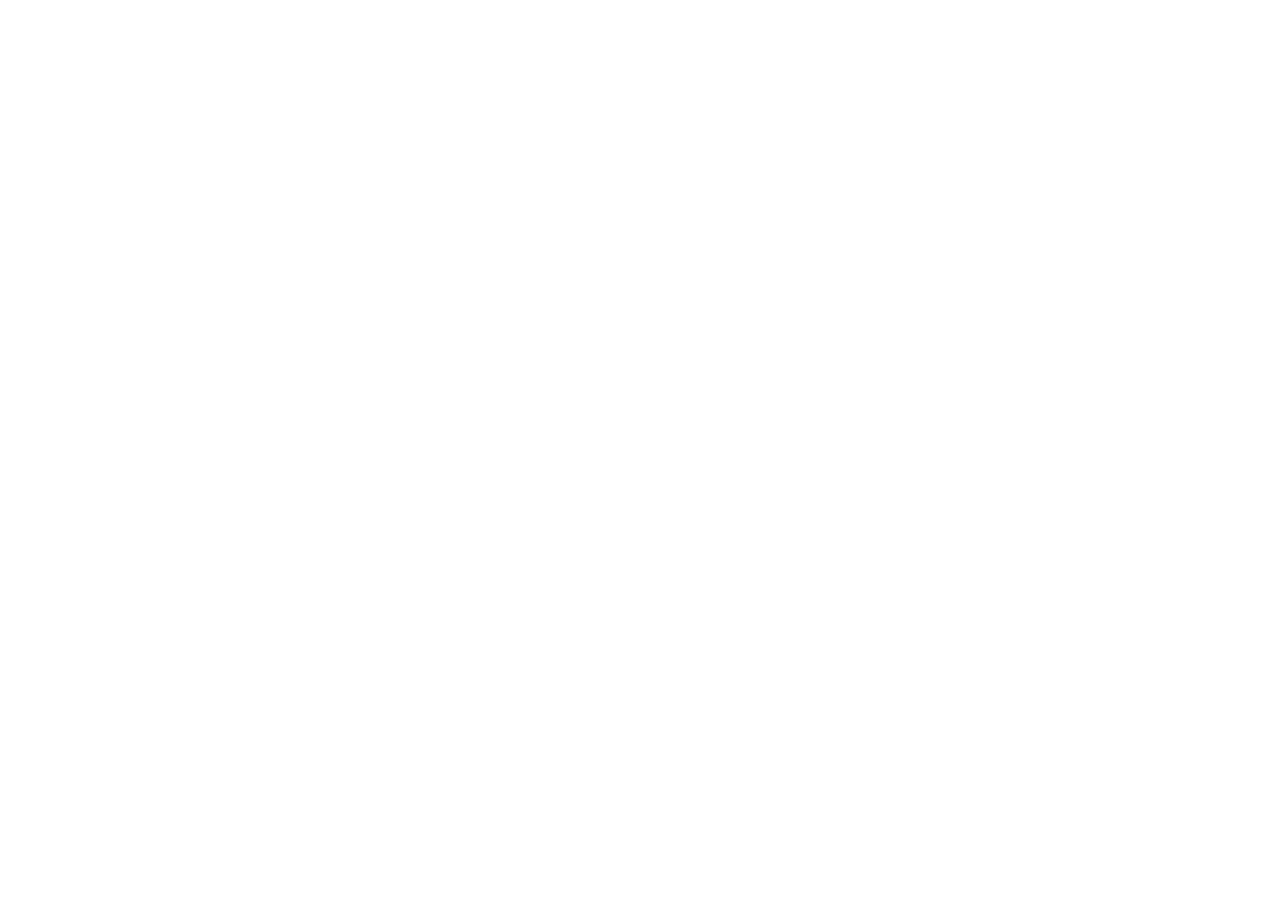
==== index.html @ fe900dc4 "Add files via upload" ====
<!doctype html><html lang="en"><head><meta charset="utf-8"/><link rel="icon" href="/favicon.ico"/><meta name="viewport" content="width=device-width,initial-scale=1"/><meta name="theme-color" content="#000000"/><meta name="description" content="Web site created using create-react-app"/><link rel="apple-touch-icon" href="/logo192.png"/><link rel="manifest" href="/manifest.json"/><link rel="stylesheet" href="https://cdn.jsdelivr.net/npm/bootstrap-icons@1.3.0/font/bootstrap-icons.css"/><title>React App</title><script defer="defer" src="/static/js/main.34d14867.js"></script><link href="/static/css/main.0d0087a8.css" rel="stylesheet"></head><body><noscript>You need to enable JavaScript to run this app.</noscript><div id="root"></div></body></html>
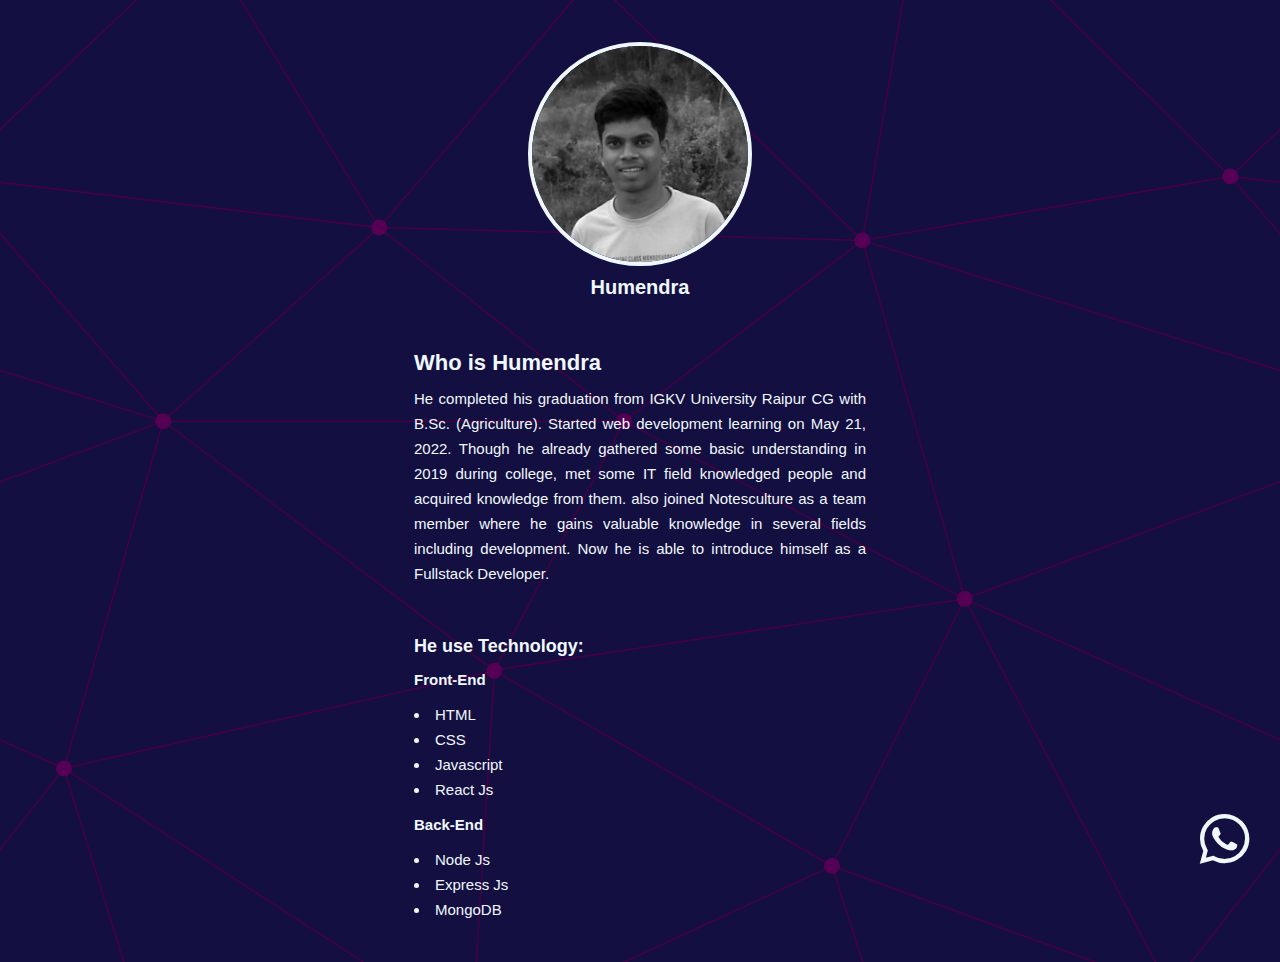
==== commit e4a93357: "Add files via upload" ====
--- a/index.html
+++ b/index.html
@@ -1 +1 @@
-<!doctype html><html lang="en"><head><meta charset="utf-8"/><link rel="icon" href="/favicon.ico"/><meta name="viewport" content="width=device-width,initial-scale=1"/><meta name="theme-color" content="#000000"/><meta name="description" content="Web site created using create-react-app"/><link rel="apple-touch-icon" href="/logo192.png"/><link rel="manifest" href="/manifest.json"/><link rel="stylesheet" href="https://cdn.jsdelivr.net/npm/bootstrap-icons@1.3.0/font/bootstrap-icons.css"/><title>React App</title><script defer="defer" src="/static/js/main.34d14867.js"></script><link href="/static/css/main.0d0087a8.css" rel="stylesheet"></head><body><noscript>You need to enable JavaScript to run this app.</noscript><div id="root"></div></body></html>+<!doctype html><html lang="en"><head><meta charset="utf-8"/><link rel="icon" href="/favicon.ico"/><meta name="viewport" content="width=device-width,initial-scale=1"/><meta name="theme-color" content="#000000"/><meta name="description" content="Web site created using create-react-app"/><link rel="apple-touch-icon" href="/logo192.png"/><link rel="manifest" href="/manifest.json"/><link rel="stylesheet" href="https://cdn.jsdelivr.net/npm/bootstrap-icons@1.3.0/font/bootstrap-icons.css"/><title>Developer Humendra</title><script defer="defer" src="/static/js/main.a7329c71.js"></script><link href="/static/css/main.55f41523.css" rel="stylesheet"></head><body><noscript>You need to enable JavaScript to run this app.</noscript><div id="root"></div></body></html>--- a/static/css/main.55f41523.css
+++ b/static/css/main.55f41523.css
@@ -0,0 +1,2 @@
+*{box-sizing:border-box;color:#f0f8ff;margin:0;padding:0}::selection{background:#ffffff49}::-webkit-scrollbar{width:.5rem}::-webkit-scrollbar-track{background:#fff;border-radius:1rem}::-webkit-scrollbar-thumb{background-color:#008b8b;border-radius:1rem}::-webkit-scrollbar-thumb:hover{background:#555}html{font-size:62.5%}body{-webkit-font-smoothing:antialiased;-moz-osx-font-smoothing:grayscale;font-family:-apple-system,BlinkMacSystemFont,Segoe UI,Roboto,Oxygen,Ubuntu,Cantarell,Fira Sans,Droid Sans,Helvetica Neue,sans-serif}code{font-family:source-code-pro,Menlo,Monaco,Consolas,Courier New,monospace}.Home_home__dZ72E{background:url(/static/media/bg.bf5738bd5044a64e0186.svg);background-attachment:fixed;background-position:50%;background-repeat:no-repeat;background-size:cover;min-height:100vh;overflow:auto;padding:1rem 30%}.Home_profile__xkHgn{align-content:center;display:flex;flex-direction:column;flex-grow:1;flex-wrap:wrap;height:30rem;justify-content:center;margin:1rem;padding:1rem}.Home_profile__xkHgn img{border:.4rem solid #f0f8ff;border-radius:100%;height:80%;width:auto}.Home_profile__xkHgn h1{color:#f0f8ff;margin-top:1rem;text-align:center}.Home_about__FOvBH{flex-grow:1;margin:1rem;overflow:auto;padding:2rem}.Home_about__FOvBH h1{font-size:2.2rem;margin-bottom:1rem}.Home_about__FOvBH h2{font-size:1.8rem;margin:5rem 0 1rem}.Home_about__FOvBH p{text-align:justify}.Home_about__FOvBH p,.Home_about__FOvBH ul{font-size:1.5rem;line-height:2.5rem;margin-top:1rem}.Home_about__FOvBH ul{list-style:inside}.Home_contact__--KSO h1{bottom:0;color:green;cursor:pointer;font-size:5rem;margin:3rem;position:fixed;right:0}.Home_contact__--KSO h1:hover{color:green}@media screen and (max-width:768px){html{font-size:80%}.Home_home__dZ72E{flex-direction:column;padding:.2rem}.Home_profile__xkHgn{border:none;margin:.1rem}.Home_about__FOvBH{border-bottom:none;border-left:none;border-right:none;margin:1rem .1rem}.Home_about__FOvBH p{text-align:left}.Home_contact__--KSO h1{font-size:4rem}}
+/*# sourceMappingURL=main.55f41523.css.map*/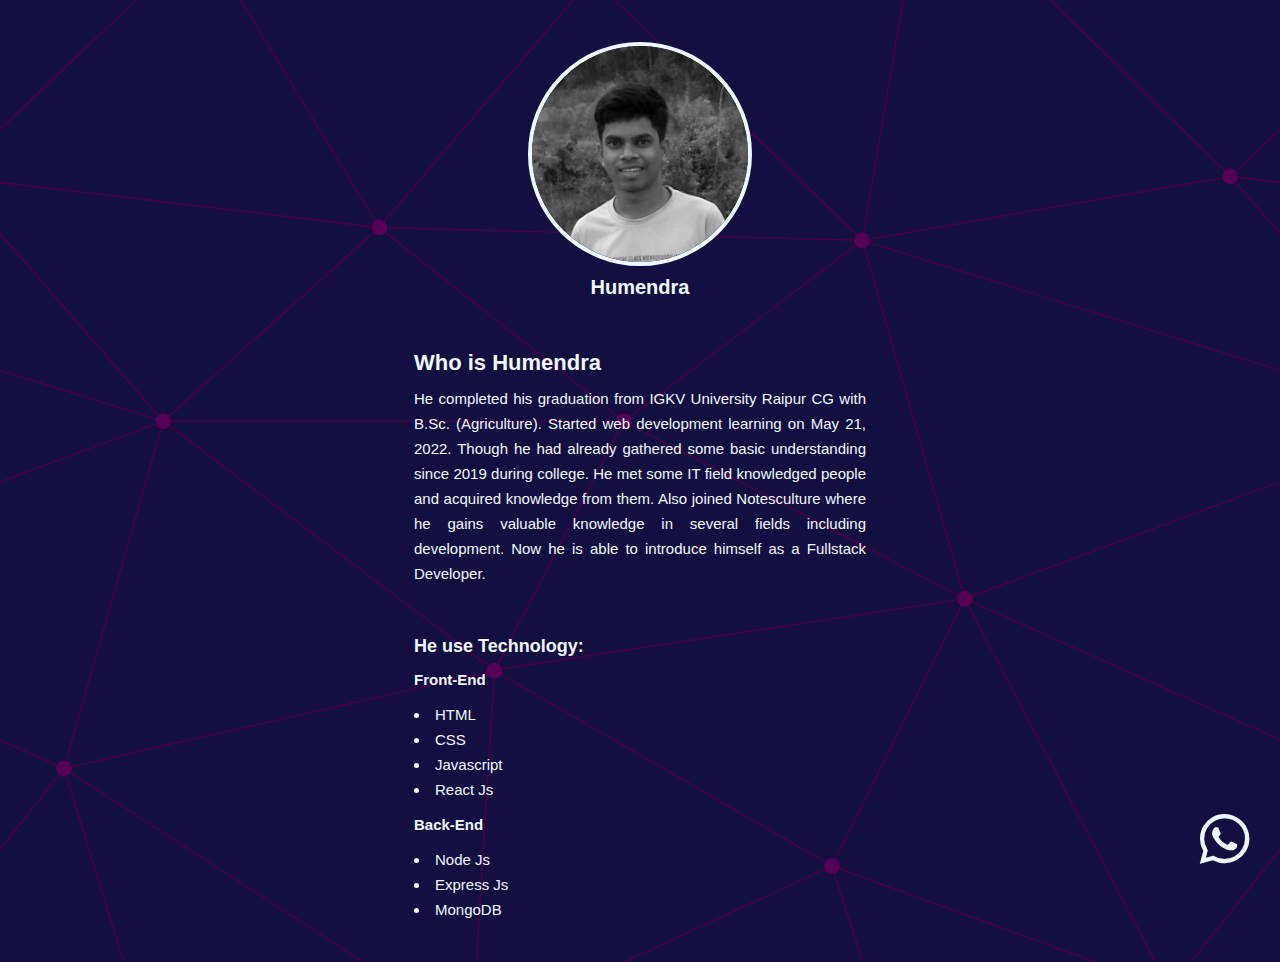
==== commit 5e4eb6ab: "Add files via upload" ====
--- a/index.html
+++ b/index.html
@@ -1 +1 @@
-<!doctype html><html lang="en"><head><meta charset="utf-8"/><link rel="icon" href="/favicon.ico"/><meta name="viewport" content="width=device-width,initial-scale=1"/><meta name="theme-color" content="#000000"/><meta name="description" content="Web site created using create-react-app"/><link rel="apple-touch-icon" href="/logo192.png"/><link rel="manifest" href="/manifest.json"/><link rel="stylesheet" href="https://cdn.jsdelivr.net/npm/bootstrap-icons@1.3.0/font/bootstrap-icons.css"/><title>Developer Humendra</title><script defer="defer" src="/static/js/main.a7329c71.js"></script><link href="/static/css/main.55f41523.css" rel="stylesheet"></head><body><noscript>You need to enable JavaScript to run this app.</noscript><div id="root"></div></body></html>+<!doctype html><html lang="en"><head><meta charset="utf-8"/><link rel="icon" href="/favicon.ico"/><meta name="viewport" content="width=device-width,initial-scale=1"/><meta name="theme-color" content="#000000"/><meta name="description" content="A fullstack website developer"/><link rel="apple-touch-icon" href="/logo192.png"/><link rel="manifest" href="/manifest.json"/><link rel="stylesheet" href="https://cdn.jsdelivr.net/npm/bootstrap-icons@1.3.0/font/bootstrap-icons.css"/><title>Developer Humendra</title><script defer="defer" src="/static/js/main.2a4e69b7.js"></script><link href="/static/css/main.55f41523.css" rel="stylesheet"></head><body><noscript>You need to enable JavaScript to run this app.</noscript><div id="root"></div></body></html>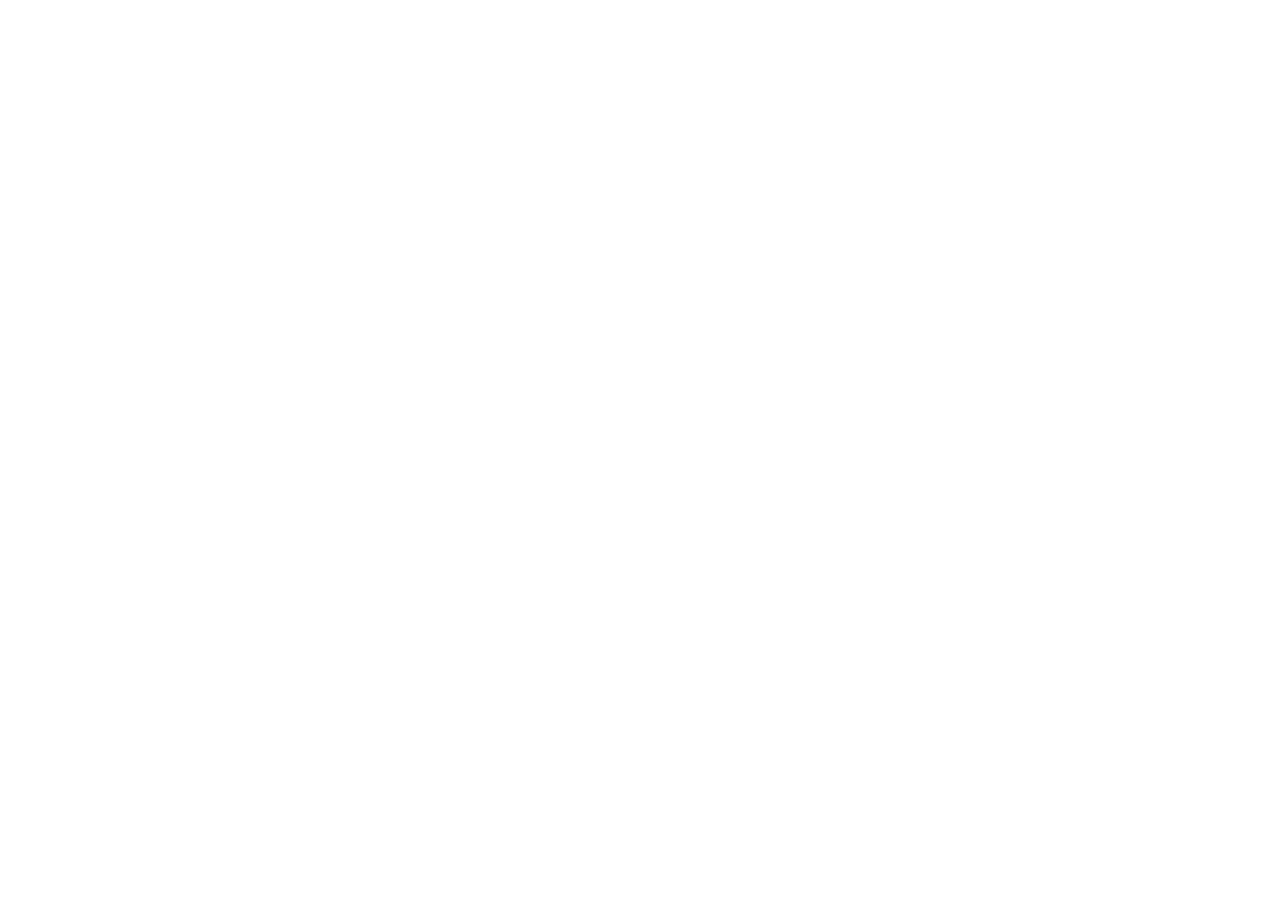
==== commit 25cbe4a2: "modified" ====
--- a/index.html
+++ b/index.html
@@ -1 +1 @@
-<!doctype html><html lang="en"><head><meta charset="utf-8"/><link rel="icon" href="/favicon.ico"/><meta name="viewport" content="width=device-width,initial-scale=1"/><meta name="theme-color" content="#000000"/><meta name="description" content="A fullstack website developer"/><link rel="apple-touch-icon" href="/logo192.png"/><link rel="manifest" href="/manifest.json"/><link rel="stylesheet" href="https://cdn.jsdelivr.net/npm/bootstrap-icons@1.3.0/font/bootstrap-icons.css"/><title>Developer Humendra</title><script defer="defer" src="/static/js/main.2a4e69b7.js"></script><link href="/static/css/main.55f41523.css" rel="stylesheet"></head><body><noscript>You need to enable JavaScript to run this app.</noscript><div id="root"></div></body></html>+<!doctype html><html lang="en"><head><meta charset="utf-8"/><link rel="icon" href="/favicon.ico"/><meta name="viewport" content="width=device-width,initial-scale=1"/><meta name="theme-color" content="#000000"/><meta name="description" content="A fullstack website developer"/><link rel="apple-touch-icon" href="/logo192.png"/><script async src="https://www.googletagmanager.com/gtag/js?id=G-VKKFFEQ07X"></script><script>function gtag(){dataLayer.push(arguments)}window.dataLayer=window.dataLayer||[],gtag("js",new Date),gtag("config","G-VKKFFEQ07X")</script><link rel="manifest" href="/manifest.json"/><link rel="stylesheet" href="https://cdn.jsdelivr.net/npm/bootstrap-icons@1.3.0/font/bootstrap-icons.css"/><title>Developer Humendra</title><script defer="defer" src="/static/js/main.e3a30997.js"></script><link href="/static/css/main.3c230dac.css" rel="stylesheet"></head><body><noscript>You need to enable JavaScript to run this app.</noscript><div id="root"></div></body></html>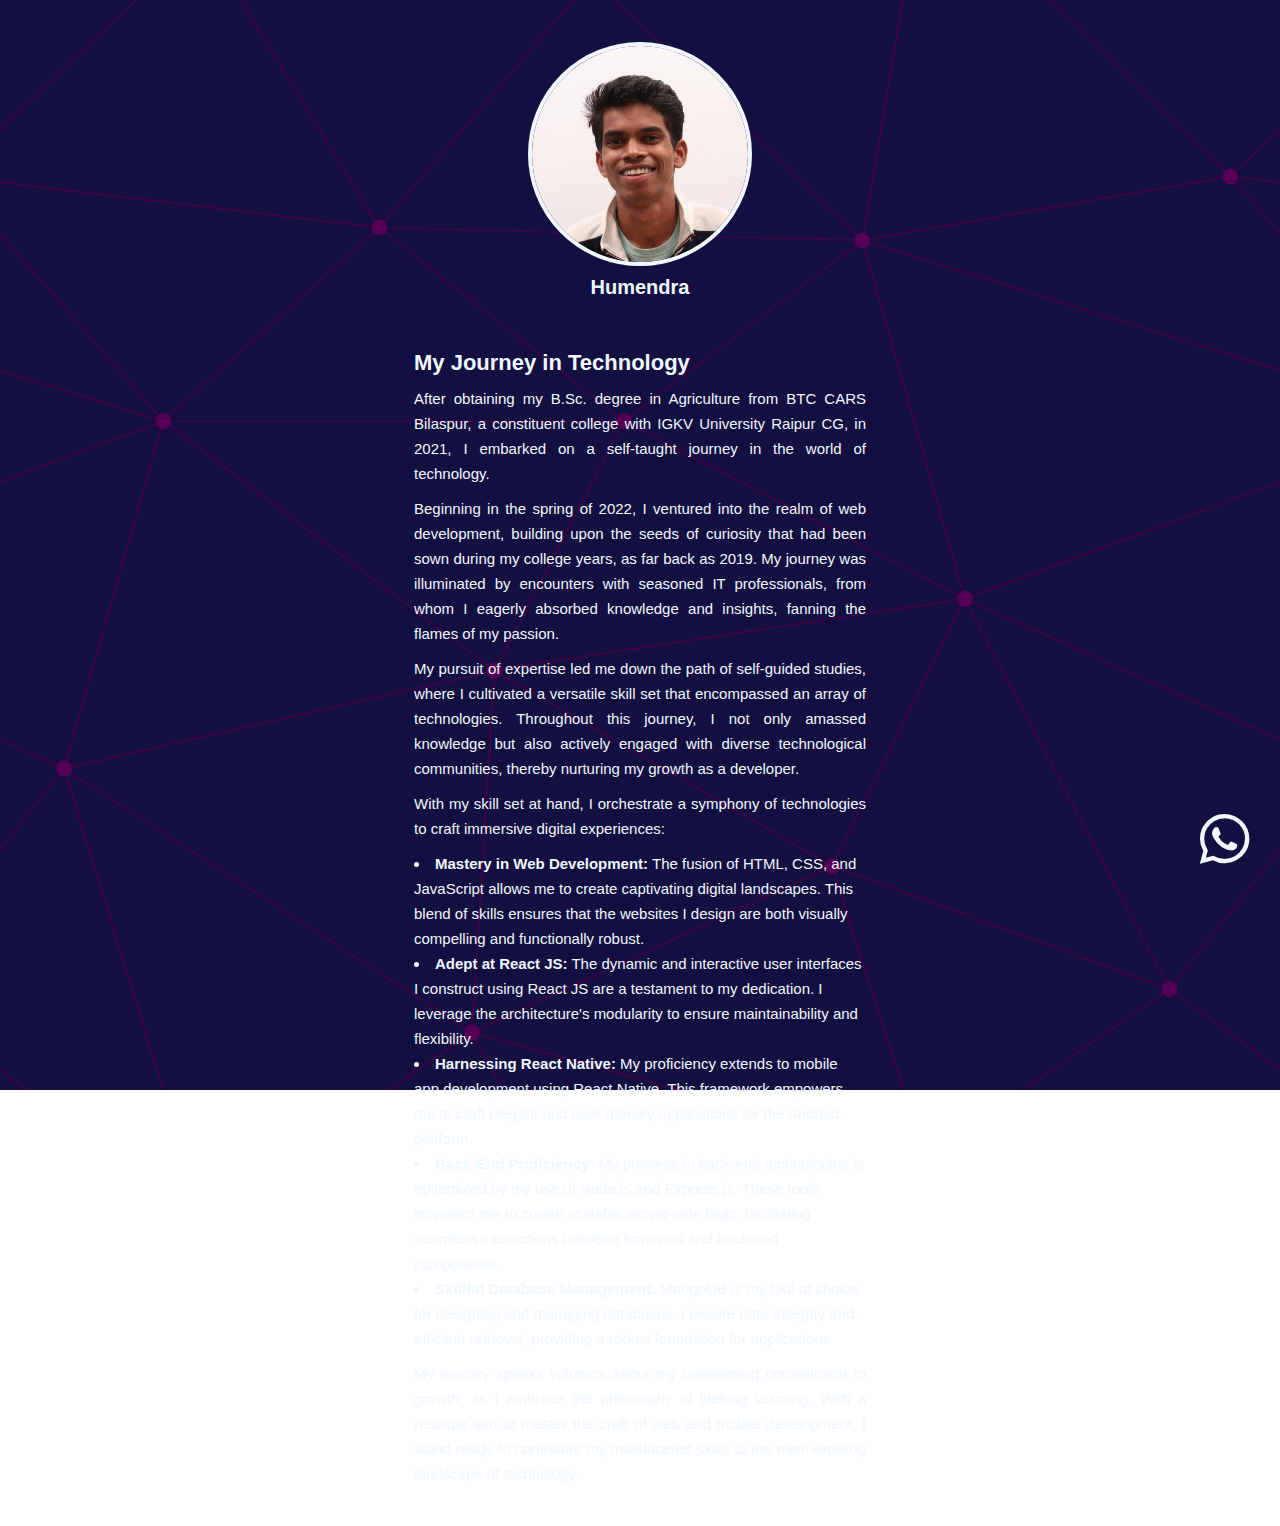
==== commit c543e2be: "google track" ====
--- a/index.html
+++ b/index.html
@@ -1 +1,39 @@
-<!doctype html><html lang="en"><head><meta charset="utf-8"/><link rel="icon" href="/favicon.ico"/><meta name="viewport" content="width=device-width,initial-scale=1"/><meta name="theme-color" content="#000000"/><meta name="description" content="A fullstack website developer"/><link rel="apple-touch-icon" href="/logo192.png"/><script async src="https://www.googletagmanager.com/gtag/js?id=G-VKKFFEQ07X"></script><script>function gtag(){dataLayer.push(arguments)}window.dataLayer=window.dataLayer||[],gtag("js",new Date),gtag("config","G-VKKFFEQ07X")</script><link rel="manifest" href="/manifest.json"/><link rel="stylesheet" href="https://cdn.jsdelivr.net/npm/bootstrap-icons@1.3.0/font/bootstrap-icons.css"/><title>Developer Humendra</title><script defer="defer" src="/static/js/main.e3a30997.js"></script><link href="/static/css/main.3c230dac.css" rel="stylesheet"></head><body><noscript>You need to enable JavaScript to run this app.</noscript><div id="root"></div></body></html>+<!DOCTYPE html>
+<html lang="en">
+  <head>
+    <meta charset="utf-8" />
+    <link rel="icon" href="/favicon.ico" />
+    <meta name="viewport" content="width=device-width,initial-scale=1" />
+    <meta name="theme-color" content="#000000" />
+    <meta name="description" content="A fullstack website developer" />
+    <meta
+      name="google-site-verification"
+      content="nHIFiBOIgNeVFyA5dHLu2hEDjLbvmb56p48PfCdjEqo"
+    />
+    <link rel="apple-touch-icon" href="/logo192.png" />
+    <script
+      async
+      src="https://www.googletagmanager.com/gtag/js?id=G-VKKFFEQ07X"
+    ></script>
+    <script>
+      function gtag() {
+        dataLayer.push(arguments);
+      }
+      (window.dataLayer = window.dataLayer || []),
+        gtag('js', new Date()),
+        gtag('config', 'G-VKKFFEQ07X');
+    </script>
+    <link rel="manifest" href="/manifest.json" />
+    <link
+      rel="stylesheet"
+      href="https://cdn.jsdelivr.net/npm/bootstrap-icons@1.3.0/font/bootstrap-icons.css"
+    />
+    <title>Developer Humendra</title>
+    <script defer="defer" src="/static/js/main.e3a30997.js"></script>
+    <link href="/static/css/main.3c230dac.css" rel="stylesheet" />
+  </head>
+  <body>
+    <noscript>You need to enable JavaScript to run this app.</noscript>
+    <div id="root"></div>
+  </body>
+</html>
--- a/static/css/main.3c230dac.css
+++ b/static/css/main.3c230dac.css
@@ -0,0 +1,2 @@
+*{box-sizing:border-box;color:#f0f8ff;margin:0;padding:0}::selection{background:#ffffff49}::-webkit-scrollbar{width:.5rem}::-webkit-scrollbar-track{background:#fff;border-radius:1rem}::-webkit-scrollbar-thumb{background-color:#008b8b;border-radius:1rem}::-webkit-scrollbar-thumb:hover{background:#555}html{font-size:62.5%}body{-webkit-font-smoothing:antialiased;-moz-osx-font-smoothing:grayscale;font-family:-apple-system,BlinkMacSystemFont,Segoe UI,Roboto,Oxygen,Ubuntu,Cantarell,Fira Sans,Droid Sans,Helvetica Neue,sans-serif}code{font-family:source-code-pro,Menlo,Monaco,Consolas,Courier New,monospace}.Home_home__693x7{background:url(/static/media/bg.bf5738bd5044a64e0186.svg);background-attachment:fixed;background-position:50%;background-repeat:no-repeat;background-size:cover;min-height:100vh;overflow:auto;padding:1rem 30%}.Home_profile__V2xGN{align-content:center;display:flex;flex-direction:column;flex-grow:1;flex-wrap:wrap;height:30rem;justify-content:center;margin:1rem;padding:1rem}.Home_profile__V2xGN img{border:.4rem solid #f0f8ff;border-radius:100%;height:80%;width:auto}.Home_profile__V2xGN h1{color:#f0f8ff;margin-top:1rem;text-align:center}.Home_about__nBCoa{flex-grow:1;margin:1rem;overflow:auto;padding:2rem}.Home_about__nBCoa h1{font-size:2.2rem;margin-bottom:1rem}.Home_about__nBCoa h2{font-size:1.8rem;margin:5rem 0 1rem}.Home_about__nBCoa p{text-align:justify}.Home_about__nBCoa p,.Home_about__nBCoa ul{font-size:1.5rem;line-height:2.5rem;margin-top:1rem}.Home_about__nBCoa ul{list-style:inside}.Home_contact__Z8QzR h1{bottom:0;color:green;cursor:pointer;font-size:5rem;margin:3rem;position:fixed;right:0}.Home_contact__Z8QzR h1:hover{color:green}@media screen and (max-width:768px){html{font-size:80%}.Home_home__693x7{background-attachment:scroll;display:flex;flex-direction:column;padding:.2rem}.Home_profile__V2xGN{border:none;margin:.1rem}.Home_about__nBCoa{border-bottom:none;border-left:none;border-right:none;margin:1rem .1rem}.Home_about__nBCoa p{text-align:left}.Home_contact__Z8QzR h1{font-size:4rem}}
+/*# sourceMappingURL=main.3c230dac.css.map*/